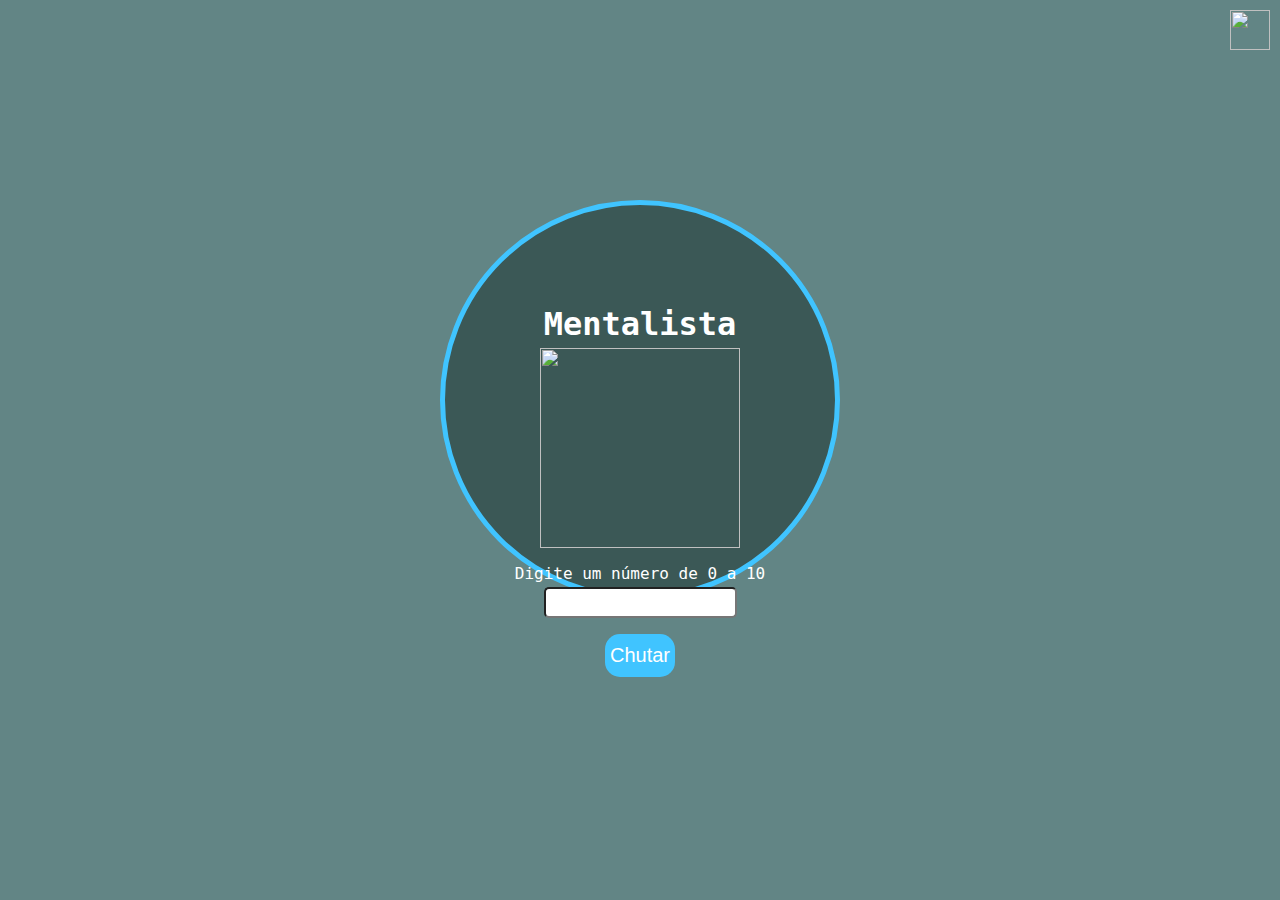
==== aula03/index.html @ 54686bde "commit on aula03" ====
<html>
<head>
    <meta charset="UTF-8">
    <link rel="stylesheet" href="style.css">
    <script type="text/javascript" src="script.js"></script>
    <title>Imersão Dev - Aula 03</title>
</head>

<body>
  <div class="container">
    <h1 class="page-title">
      Mentalista
    </h1>
    <img src="https://www.alura.com.br/assets/img/imersoes/dev-2021/logo-imersao-mentalista.svg" class="page-logo" alt=""><br>
    <p class="page-subtitle">
      Digite um número de 0 a 10
    </p>
    <input type="number" id="valor" /><br>
    <button type="submit" onclick="Chutar()">Chutar</button>
    <h2 class="resultado" id="resultado"></h2>
  </div>
  <a href="https://alura.com.br/" target="_blank">
    <img src="https://www.alura.com.br/assets/img/home/alura-logo.svg" alt="" class="alura-logo">
  </a>
</body>

</html>
---- aula03/style.css ----
*{
  margin: 0;
  padding: 0;
  box-sizing: border-box;
}

body {
    font-family: "Roboto Mono", monospace;
    min-height: 600px;
    background-image: url("http://tabithabjorkman.com/project_pool_3/images/stage-curtains-backdrop.png");
    background-color: #628585;
    background-position: center;
    background-size: cover;
    background-repeat: no-repeat;
  }
  
  .container {
    text-align: center;
    margin: 200px auto;
    width: 400px;
    height: 400px;
    border: 5px solid #40c4ff;
    padding: 10px;
    background-color: #2f4947c0;
    border-radius: 100%;
    padding-top: 100px;
    padding-bottom: 100px;

  }
  .container button{
    padding: 10px 5px; 
    border-radius: 15px;
    border: none;
    color: white;
    font-style: bold;
    font-size: 20px;
    text-decoration: none;
    background-color: #40c4ff;
    cursor: pointer;
  }

  .container button:hover{
    background-color: #9fd1e9;
    transition-duration: 0.5s;
    color: black;
  }
  
  .page-title {
    color: #ffffff;
    margin: 0 0 5px;
  }
  
  .page-subtitle {
    color: #ffffff;
    margin-top: 16px;
  }
  
  .page-logo {
    width: 200px;
  }
  
  .alura-logo {
    width: 40px;
    position: absolute;
    top: 10px;
    right: 10px;
  }
  
  @media (max-height: 500px) {
    body {
      min-height: 800px;
    }
  }
  
  input {
    margin: 4px;
    padding: 6px;
    border-radius: 5px;
  }
  
  button {
    margin-top: 12px;
    padding: 4px 8px;
    border-radius: 10px;
    background: #ffffff;
  }
  
  .resultado {
    color: #ffffff;
    text-align: center;
    margin-top: 16px;
  }
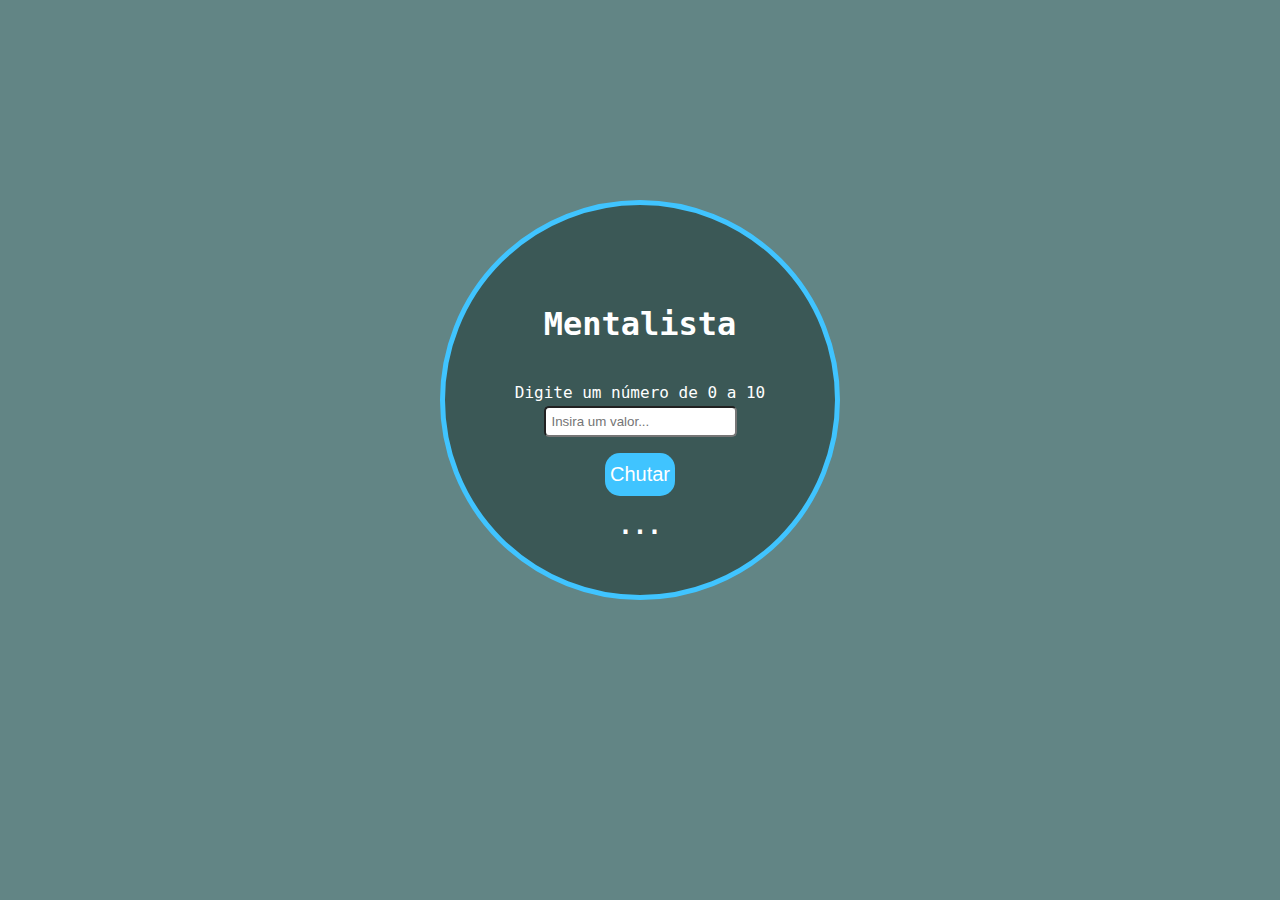
==== commit 93fe3152: "commit on aula03" ====
--- a/aula03/index.html
+++ b/aula03/index.html
@@ -1,8 +1,9 @@
-<html>
+<!DOCTYPE html>
+<html lang="pt-br">
 <head>
     <meta charset="UTF-8">
     <link rel="stylesheet" href="style.css">
-    <script type="text/javascript" src="script.js"></script>
+    <script src="script.js"></script>
     <title>Imersão Dev - Aula 03</title>
 </head>
 
@@ -15,9 +16,9 @@
     <p class="page-subtitle">
       Digite um número de 0 a 10
     </p>
-    <input type="number" id="valor" /><br>
+    <input type="number" id="valor" min="0" placeholder="Insira um valor..."/><br>
     <button type="submit" onclick="Chutar()">Chutar</button>
-    <h2 class="resultado" id="resultado"></h2>
+    <h2 class="resultado" id="resultado">...</h2>
   </div>
   <a href="https://alura.com.br/" target="_blank">
     <img src="https://www.alura.com.br/assets/img/home/alura-logo.svg" alt="" class="alura-logo">
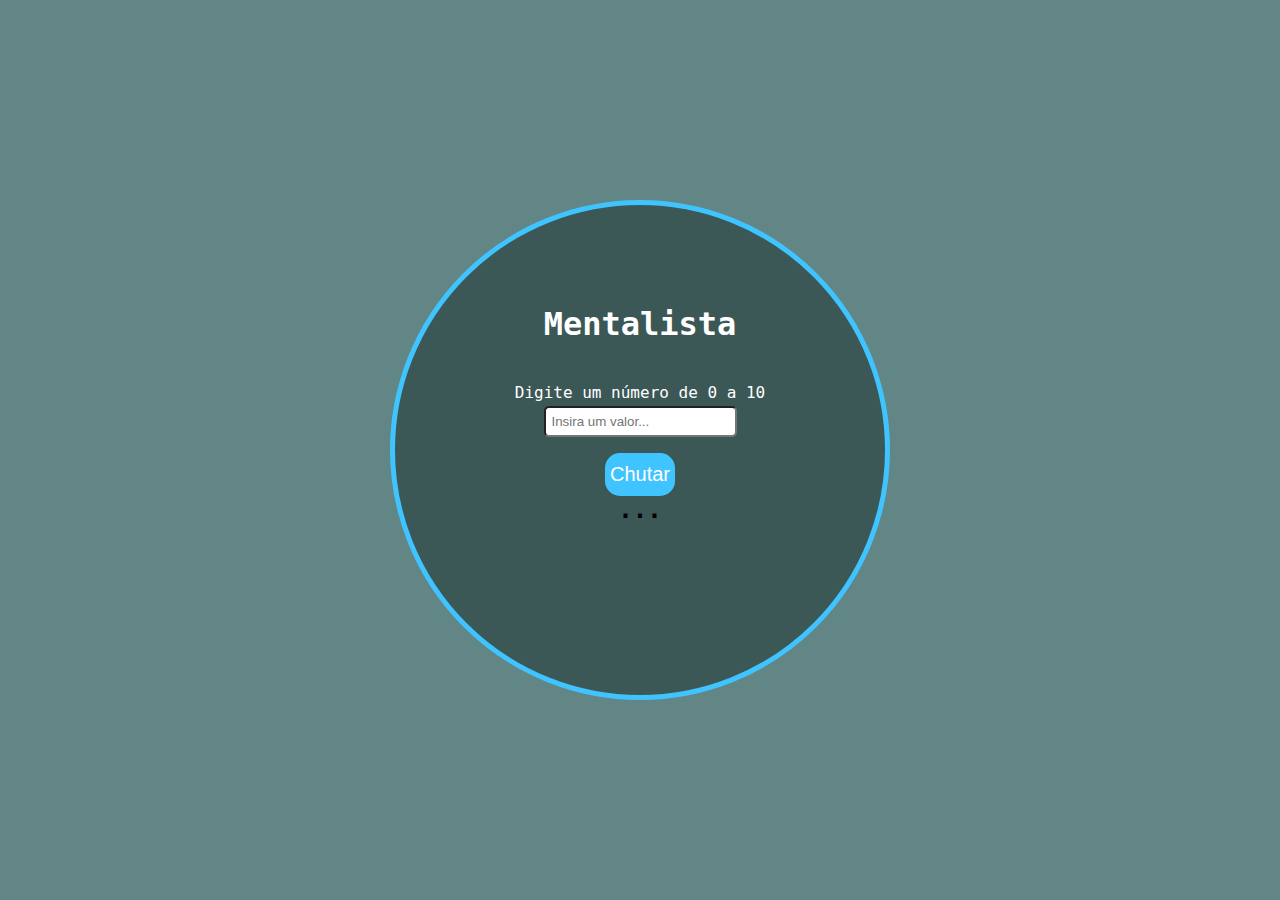
==== commit feb7351b: "commit on master" ====
--- a/aula03/index.html
+++ b/aula03/index.html
@@ -17,8 +17,8 @@
       Digite um número de 0 a 10
     </p>
     <input type="number" id="valor" min="0" placeholder="Insira um valor..."/><br>
-    <button type="submit" onclick="Chutar()">Chutar</button>
-    <h2 class="resultado" id="resultado">...</h2>
+    <button type="submit" onclick="chutar()">Chutar</button>
+    <h2 id="resultado">...</h2>
   </div>
   <a href="https://alura.com.br/" target="_blank">
     <img src="https://www.alura.com.br/assets/img/home/alura-logo.svg" alt="" class="alura-logo">
--- a/aula03/style.css
+++ b/aula03/style.css
@@ -17,8 +17,8 @@
   .container {
     text-align: center;
     margin: 200px auto;
-    width: 400px;
-    height: 400px;
+    width: 500px;
+    height: 500px;
     border: 5px solid #40c4ff;
     padding: 10px;
     background-color: #2f4947c0;
